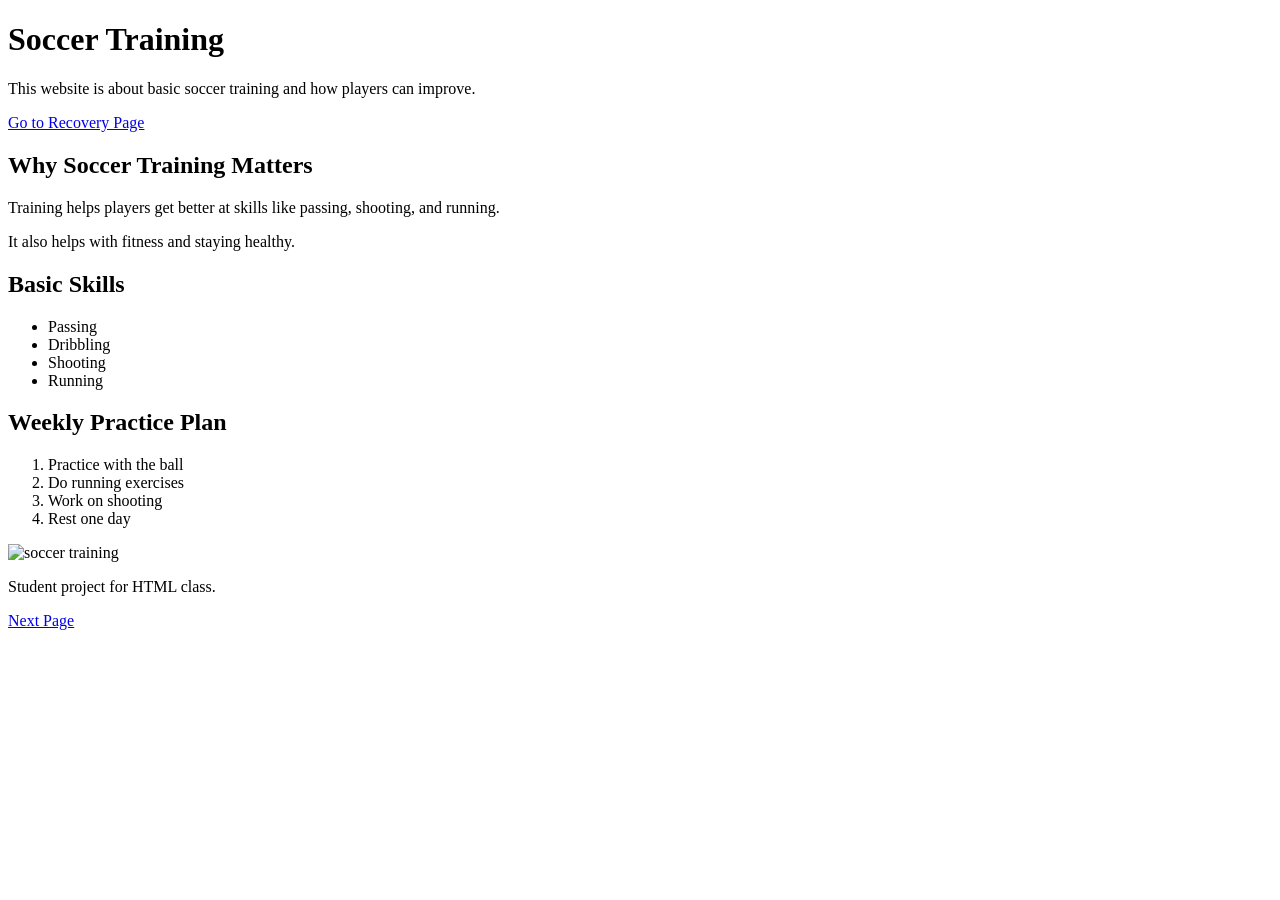
==== index.html @ 161c6fff "added html files" ====
<!DOCTYPE html>
<html lang="en">
<head>
  <meta charset="UTF-8">
  <title>Soccer Training</title>
</head>

<body>
  <header>
    <h1>Soccer Training</h1>
    <p>This website is about basic soccer training and how players can improve.</p>
    <a href="page2.html">Go to Recovery Page</a>
  </header>

  <main>
    <section>
      <h2>Why Soccer Training Matters</h2>
      <p>Training helps players get better at skills like passing, shooting, and running.</p>
      <p>It also helps with fitness and staying healthy.</p>
    </section>

    <section>
      <h2>Basic Skills</h2>
      <ul>
        <li>Passing</li>
        <li>Dribbling</li>
        <li>Shooting</li>
        <li>Running</li>
      </ul>
    </section>

    <section>
      <h2>Weekly Practice Plan</h2>
      <ol>
        <li>Practice with the ball</li>
        <li>Do running exercises</li>
        <li>Work on shooting</li>
        <li>Rest one day</li>
      </ol>

      <img src="images/soccer.png" alt="soccer training" width="300">
    </section>
  </main>

  <footer>
    <p>Student project for HTML class.</p>
    <a href="page2.html">Next Page</a>
  </footer>
</body>
</html>
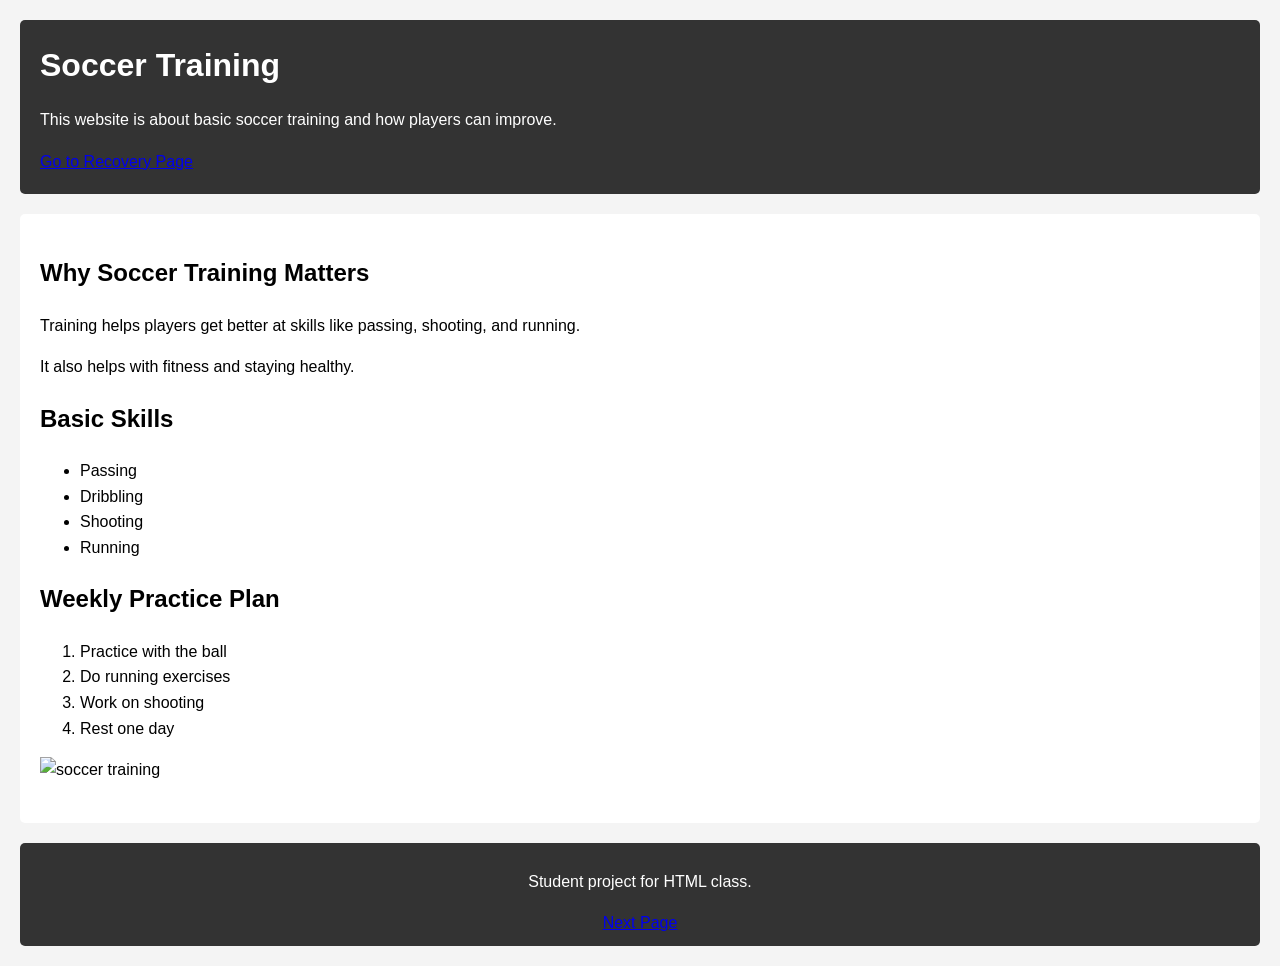
==== commit 20a8d402: "Improve index.html with CSS styling and responsive design" ====
--- a/index.html
+++ b/index.html
@@ -2,7 +2,43 @@
 <html lang="en">
 <head>
   <meta charset="UTF-8">
+  <meta name="viewport" content="width=device-width, initial-scale=1.0">
   <title>Soccer Training</title>
+  <style>
+    body {
+      font-family: Arial, sans-serif;
+      line-height: 1.6;
+      margin: 0;
+      padding: 20px;
+      background-color: #f4f4f4;
+    }
+    header {
+      background-color: #333;
+      color: #fff;
+      padding: 20px;
+      border-radius: 5px;
+      margin-bottom: 20px;
+    }
+    h1 {
+      margin: 0 0 10px 0;
+    }
+    main {
+      background-color: white;
+      padding: 20px;
+      border-radius: 5px;
+    }
+    section {
+      margin-bottom: 20px;
+    }
+    footer {
+      background-color: #333;
+      color: #fff;
+      padding: 10px;
+      text-align: center;
+      margin-top: 20px;
+      border-radius: 5px;
+    }
+  </style>
 </head>
 
 <body>
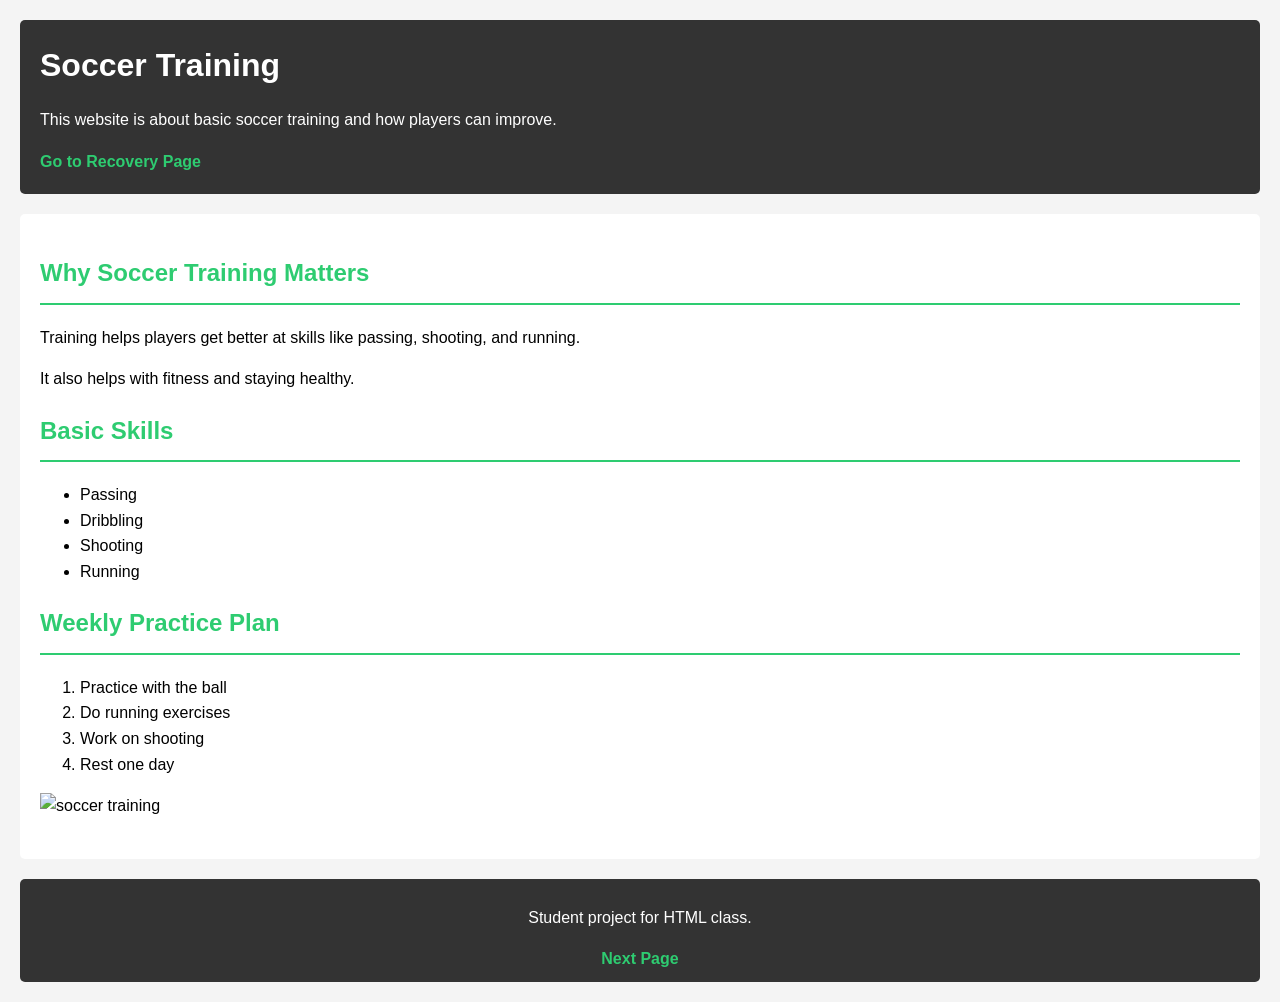
==== commit 7c23a414: "Move CSS to external stylesheet and link in both HTML files" ====
--- a/index.html
+++ b/index.html
@@ -4,41 +4,7 @@
   <meta charset="UTF-8">
   <meta name="viewport" content="width=device-width, initial-scale=1.0">
   <title>Soccer Training</title>
-  <style>
-    body {
-      font-family: Arial, sans-serif;
-      line-height: 1.6;
-      margin: 0;
-      padding: 20px;
-      background-color: #f4f4f4;
-    }
-    header {
-      background-color: #333;
-      color: #fff;
-      padding: 20px;
-      border-radius: 5px;
-      margin-bottom: 20px;
-    }
-    h1 {
-      margin: 0 0 10px 0;
-    }
-    main {
-      background-color: white;
-      padding: 20px;
-      border-radius: 5px;
-    }
-    section {
-      margin-bottom: 20px;
-    }
-    footer {
-      background-color: #333;
-      color: #fff;
-      padding: 10px;
-      text-align: center;
-      margin-top: 20px;
-      border-radius: 5px;
-    }
-  </style>
+  <link rel="stylesheet" href="css/style.css">
 </head>
 
 <body>
--- a/css/style.css
+++ b/css/style.css
@@ -0,0 +1,54 @@
+body {
+  font-family: Arial, sans-serif;
+  line-height: 1.6;
+  margin: 0;
+  padding: 20px;
+  background-color: #f4f4f4;
+}
+
+header {
+  background-color: #333;
+  color: #fff;
+  padding: 20px;
+  border-radius: 5px;
+  margin-bottom: 20px;
+}
+
+h1 {
+  margin: 0 0 10px 0;
+}
+
+main {
+  background-color: white;
+  padding: 20px;
+  border-radius: 5px;
+}
+
+section {
+  margin-bottom: 20px;
+}
+
+h2 {
+  color: #2ecc71;
+  border-bottom: 2px solid #2ecc71;
+  padding-bottom: 10px;
+}
+
+footer {
+  background-color: #333;
+  color: #fff;
+  padding: 10px;
+  text-align: center;
+  margin-top: 20px;
+  border-radius: 5px;
+}
+
+a {
+  color: #2ecc71;
+  text-decoration: none;
+  font-weight: bold;
+}
+
+a:hover {
+  text-decoration: underline;
+}
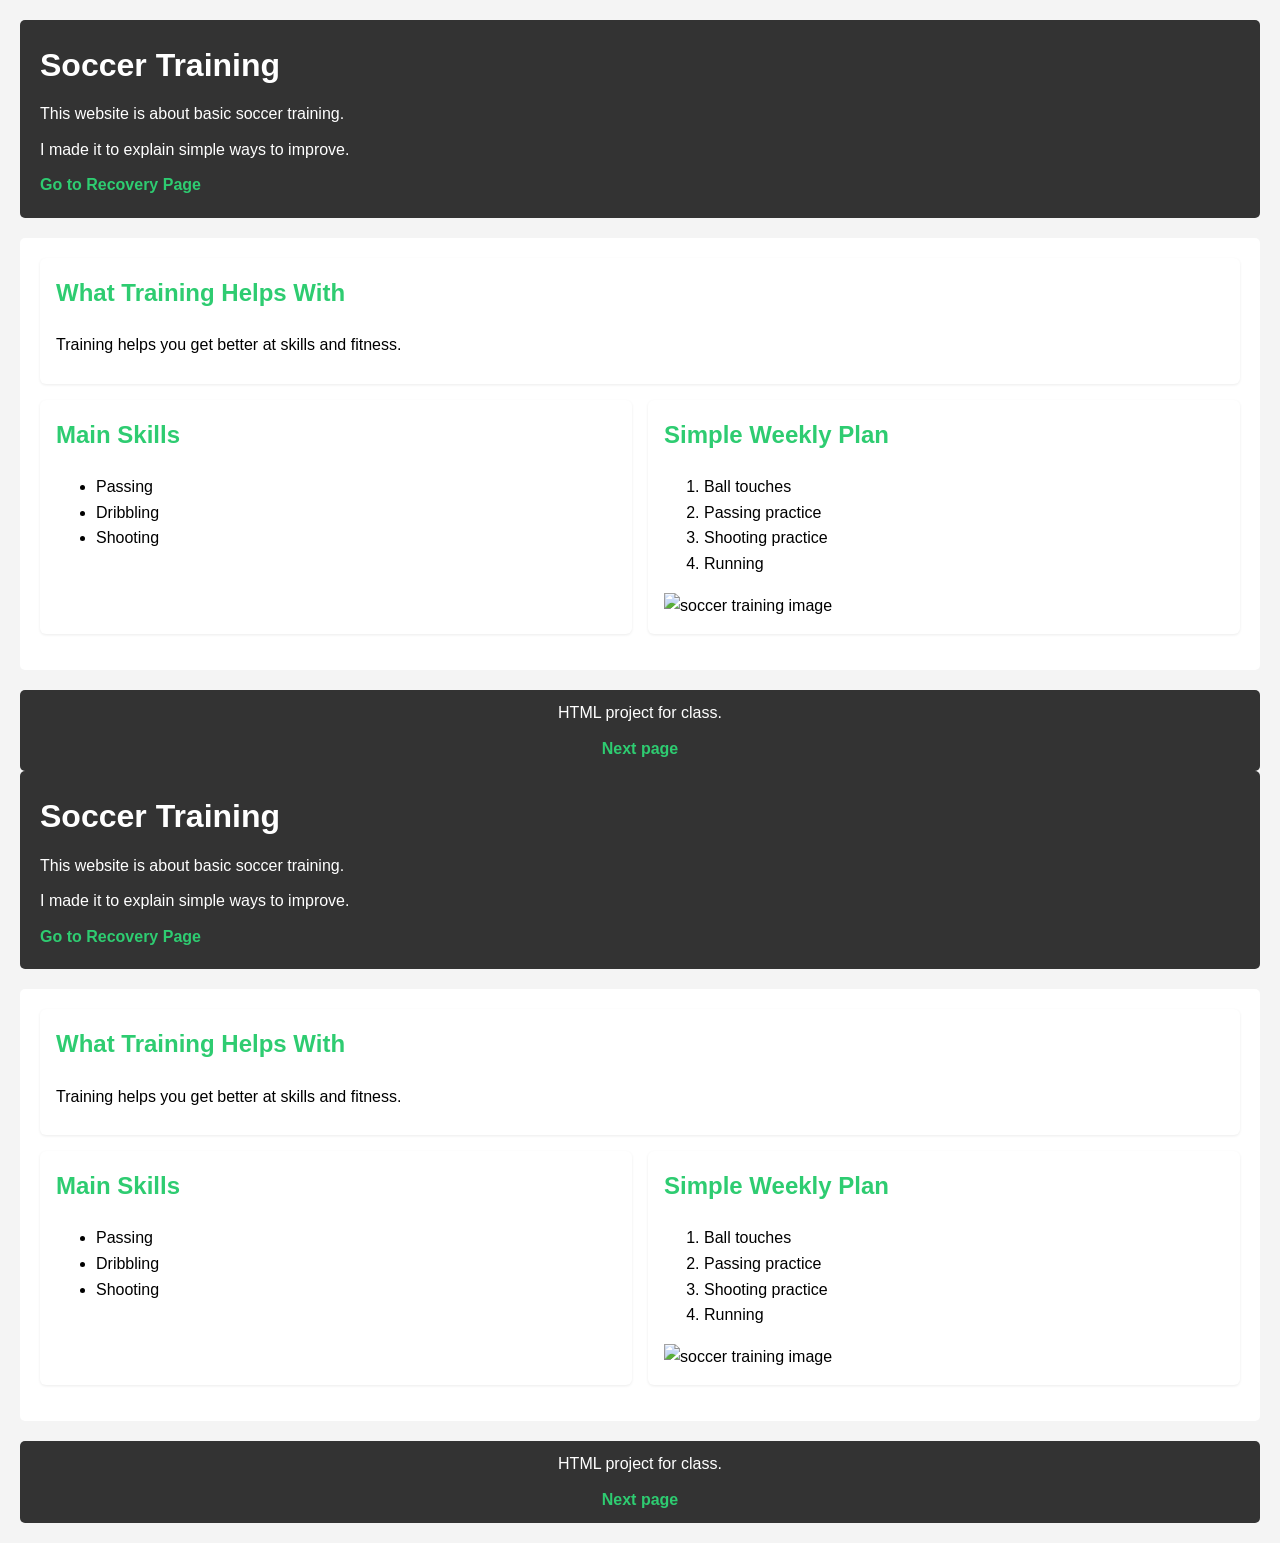
==== commit 95423ec7: "Insert semantic HTML snippet into index.html and add matching CSS rules" ====
--- a/index.html
+++ b/index.html
@@ -8,46 +8,91 @@
 </head>
 
 <body>
-  <header>
+  <header class="site-header">
     <h1>Soccer Training</h1>
-    <p>This website is about basic soccer training and how players can improve.</p>
-    <a href="page2.html">Go to Recovery Page</a>
+    <p class="text">This website is about basic soccer training.</p>
+    <p class="text">I made it to explain simple ways to improve.</p>
+    <a class="nav-link" href="page2.html">Go to Recovery Page</a>
   </header>
 
   <main>
-    <section>
-      <h2>Why Soccer Training Matters</h2>
-      <p>Training helps players get better at skills like passing, shooting, and running.</p>
-      <p>It also helps with fitness and staying healthy.</p>
+    <section id="skills" class="card">
+      <h2>What Training Helps With</h2>
+      <p class="text">Training helps you get better at skills and fitness.</p>
     </section>
 
-    <section>
-      <h2>Basic Skills</h2>
+    <!-- FLEXBOX AREA -->
+    <section id="weekly-plan" class="flex-row">
+      <div class="card">
+        <h2>Main Skills</h2>
+        <ul>
+          <li>Passing</li>
+          <li>Dribbling</li>
+          <li>Shooting</li>
+        </ul>
+      </div>
+
+      <div class="card">
+        <h2>Simple Weekly Plan</h2>
+        <ol>
+          <li>Ball touches</li>
+          <li>Passing practice</li>
+          <li>Shooting practice</li>
+          <li>Running</li>
+        </ol>
+
+        <img src="images/soccer.png" alt="soccer training image" width="300">
+      </div>
+    </section>
+  </main>
+
+  <footer class="site-footer">
+    <p class="text">HTML project for class.</p>
+    <a class="nav-link" href="page2.html">Next page</a>
+  </footer>
+</body>
+</html>
+
+
+<header class="site-header">
+  <h1>Soccer Training</h1>
+  <p class="text">This website is about basic soccer training.</p>
+  <p class="text">I made it to explain simple ways to improve.</p>
+  <a class="nav-link" href="page2.html">Go to Recovery Page</a>
+</header>
+
+<main>
+  <section id="skills" class="card">
+    <h2>What Training Helps With</h2>
+    <p class="text">Training helps you get better at skills and fitness.</p>
+  </section>
+
+  <!-- FLEXBOX AREA -->
+  <section id="weekly-plan" class="flex-row">
+    <div class="card">
+      <h2>Main Skills</h2>
       <ul>
         <li>Passing</li>
         <li>Dribbling</li>
         <li>Shooting</li>
+      </ul>
+    </div>
+
+    <div class="card">
+      <h2>Simple Weekly Plan</h2>
+      <ol>
+        <li>Ball touches</li>
+        <li>Passing practice</li>
+        <li>Shooting practice</li>
         <li>Running</li>
-      </ul>
-    </section>
-
-    <section>
-      <h2>Weekly Practice Plan</h2>
-      <ol>
-        <li>Practice with the ball</li>
-        <li>Do running exercises</li>
-        <li>Work on shooting</li>
-        <li>Rest one day</li>
       </ol>
 
-      <img src="images/soccer.png" alt="soccer training" width="300">
-    </section>
-  </main>
+      <img src="images/soccer.png" alt="soccer training image" width="300">
+    </div>
+  </section>
+</main>
 
-  <footer>
-    <p>Student project for HTML class.</p>
-    <a href="page2.html">Next Page</a>
-  </footer>
-</body>
-</html>
-
+<footer class="site-footer">
+  <p class="text">HTML project for class.</p>
+  <a class="nav-link" href="page2.html">Next page</a>
+</footer>
--- a/css/style.css
+++ b/css/style.css
@@ -1,3 +1,4 @@
+/* Global layout */
 body {
   font-family: Arial, sans-serif;
   line-height: 1.6;
@@ -6,7 +7,8 @@
   background-color: #f4f4f4;
 }
 
-header {
+/* Header */
+.site-header {
   background-color: #333;
   color: #fff;
   padding: 20px;
@@ -14,27 +16,54 @@
   margin-bottom: 20px;
 }
 
-h1 {
+.site-header h1 {
   margin: 0 0 10px 0;
 }
 
+.text {
+  margin: 0 0 10px 0;
+}
+
+/* Cards and main area */
 main {
   background-color: white;
   padding: 20px;
   border-radius: 5px;
 }
 
-section {
-  margin-bottom: 20px;
+.card {
+  background: #fff;
+  border-radius: 6px;
+  padding: 16px;
+  box-shadow: 0 1px 3px rgba(0,0,0,0.08);
+  margin-bottom: 16px;
 }
 
 h2 {
   color: #2ecc71;
-  border-bottom: 2px solid #2ecc71;
-  padding-bottom: 10px;
+  margin-top: 0;
 }
 
-footer {
+/* Flex row for weekly plan */
+.flex-row {
+  display: flex;
+  gap: 16px;
+  flex-wrap: wrap;
+}
+
+.flex-row .card {
+  flex: 1 1 280px;
+}
+
+.card img {
+  max-width: 100%;
+  height: auto;
+  display: block;
+  margin-top: 10px;
+}
+
+/* Footer */
+.site-footer {
   background-color: #333;
   color: #fff;
   padding: 10px;
@@ -43,12 +72,12 @@
   border-radius: 5px;
 }
 
-a {
+.nav-link {
   color: #2ecc71;
   text-decoration: none;
   font-weight: bold;
 }
 
-a:hover {
+.nav-link:hover {
   text-decoration: underline;
 }
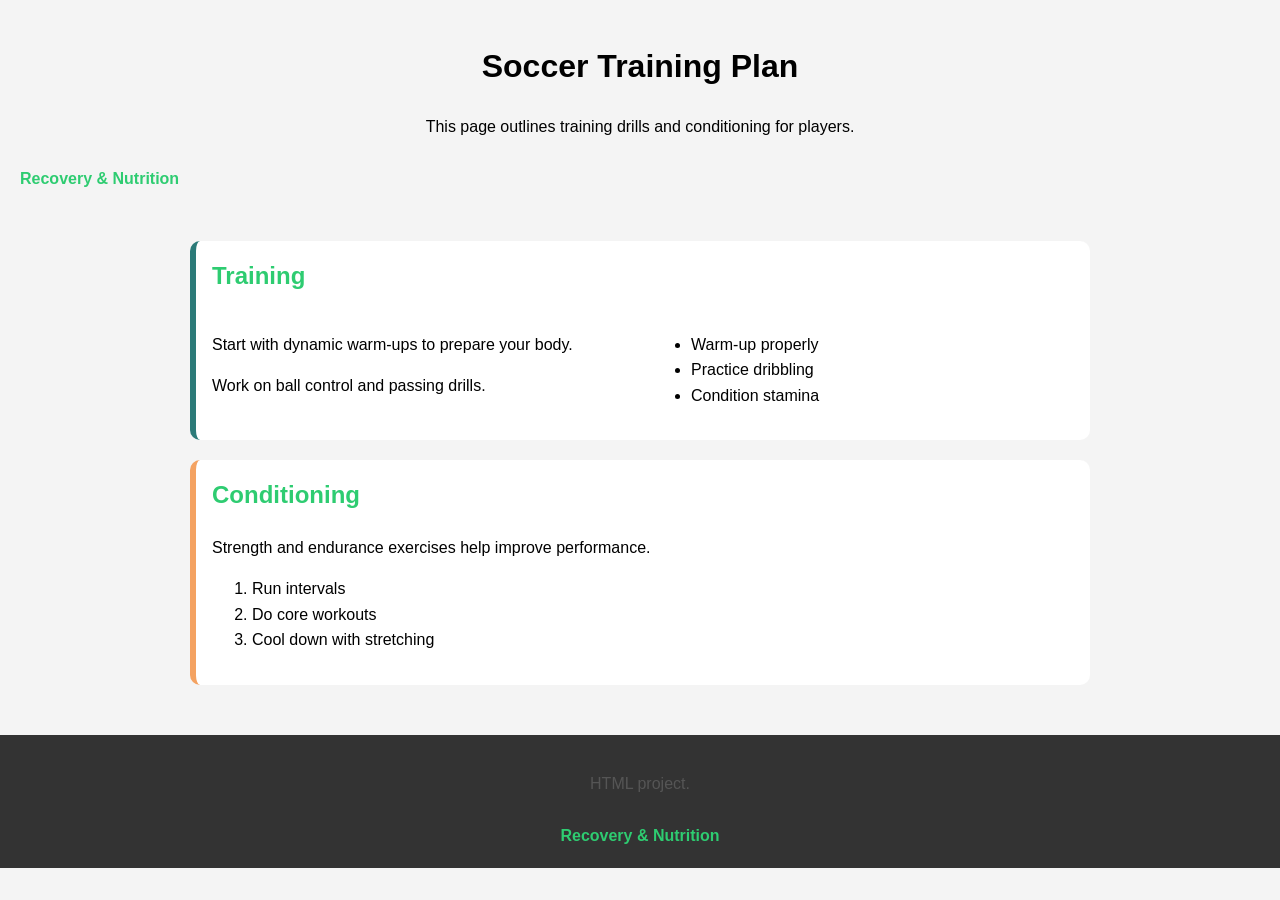
==== commit 2a763ed1: "Clean up CSS and match footer ID" ====
--- a/index.html
+++ b/index.html
@@ -8,91 +8,53 @@
 </head>
 
 <body>
-  <header class="site-header">
-    <h1>Soccer Training</h1>
-    <p class="text">This website is about basic soccer training.</p>
-    <p class="text">I made it to explain simple ways to improve.</p>
-    <a class="nav-link" href="page2.html">Go to Recovery Page</a>
+  <header id="page-header">
+    <h1 class="center-text">Soccer Training Plan</h1>
+    <p class="center-text">This page outlines training drills and conditioning for players.</p>
+    <a href="page2.html" class="nav-link">Recovery &amp; Nutrition</a>
   </header>
 
-  <main>
-    <section id="skills" class="card">
-      <h2>What Training Helps With</h2>
-      <p class="text">Training helps you get better at skills and fitness.</p>
+  <main class="main-content">
+
+    <!-- training content -->
+    <section id="training-section" class="content-card">
+      <h2>Training</h2>
+
+      <div class="flex-container">
+        <div class="flex-box">
+          <p>Start with dynamic warm-ups to prepare your body.</p>
+          <p>Work on ball control and passing drills.</p>
+        </div>
+
+        <div class="flex-box">
+          <ul>
+            <li>Warm-up properly</li>
+            <li>Practice dribbling</li>
+            <li>Condition stamina</li>
+          </ul>
+        </div>
+      </div>
     </section>
 
-    <!-- FLEXBOX AREA -->
-    <section id="weekly-plan" class="flex-row">
-      <div class="card">
-        <h2>Main Skills</h2>
-        <ul>
-          <li>Passing</li>
-          <li>Dribbling</li>
-          <li>Shooting</li>
-        </ul>
-      </div>
+    <section id="conditioning-section" class="content-card">
+      <h2>Conditioning</h2>
+      <p>Strength and endurance exercises help improve performance.</p>
 
-      <div class="card">
-        <h2>Simple Weekly Plan</h2>
-        <ol>
-          <li>Ball touches</li>
-          <li>Passing practice</li>
-          <li>Shooting practice</li>
-          <li>Running</li>
-        </ol>
+      <ol>
+        <li>Run intervals</li>
+        <li>Do core workouts</li>
+        <li>Cool down with stretching</li>
+      </ol>
+    </section>
 
-        <img src="images/soccer.png" alt="soccer training image" width="300">
-      </div>
-    </section>
   </main>
 
-  <footer class="site-footer">
-    <p class="text">HTML project for class.</p>
-    <a class="nav-link" href="page2.html">Next page</a>
+  <footer id="page-footer">
+    <p class="muted-text">HTML project.</p>
+    <a href="page2.html" class="nav-link">Recovery &amp; Nutrition</a>
   </footer>
+
 </body>
 </html>
 
 
-<header class="site-header">
-  <h1>Soccer Training</h1>
-  <p class="text">This website is about basic soccer training.</p>
-  <p class="text">I made it to explain simple ways to improve.</p>
-  <a class="nav-link" href="page2.html">Go to Recovery Page</a>
-</header>
-
-<main>
-  <section id="skills" class="card">
-    <h2>What Training Helps With</h2>
-    <p class="text">Training helps you get better at skills and fitness.</p>
-  </section>
-
-  <!-- FLEXBOX AREA -->
-  <section id="weekly-plan" class="flex-row">
-    <div class="card">
-      <h2>Main Skills</h2>
-      <ul>
-        <li>Passing</li>
-        <li>Dribbling</li>
-        <li>Shooting</li>
-      </ul>
-    </div>
-
-    <div class="card">
-      <h2>Simple Weekly Plan</h2>
-      <ol>
-        <li>Ball touches</li>
-        <li>Passing practice</li>
-        <li>Shooting practice</li>
-        <li>Running</li>
-      </ol>
-
-      <img src="images/soccer.png" alt="soccer training image" width="300">
-    </div>
-  </section>
-</main>
-
-<footer class="site-footer">
-  <p class="text">HTML project for class.</p>
-  <a class="nav-link" href="page2.html">Next page</a>
-</footer>
--- a/css/style.css
+++ b/css/style.css
@@ -1,42 +1,16 @@
-/* Global layout */
+/* =========================
+   TAG SELECTORS
+   ========================= */
+
 body {
   font-family: Arial, sans-serif;
   line-height: 1.6;
   margin: 0;
-  padding: 20px;
   background-color: #f4f4f4;
 }
 
-/* Header */
-.site-header {
-  background-color: #333;
-  color: #fff;
+header, footer {
   padding: 20px;
-  border-radius: 5px;
-  margin-bottom: 20px;
-}
-
-.site-header h1 {
-  margin: 0 0 10px 0;
-}
-
-.text {
-  margin: 0 0 10px 0;
-}
-
-/* Cards and main area */
-main {
-  background-color: white;
-  padding: 20px;
-  border-radius: 5px;
-}
-
-.card {
-  background: #fff;
-  border-radius: 6px;
-  padding: 16px;
-  box-shadow: 0 1px 3px rgba(0,0,0,0.08);
-  margin-bottom: 16px;
 }
 
 h2 {
@@ -44,40 +18,72 @@
   margin-top: 0;
 }
 
-/* Flex row for weekly plan */
-.flex-row {
-  display: flex;
-  gap: 16px;
-  flex-wrap: wrap;
+/* =========================
+   CLASSES
+   ========================= */
+
+.center-text {
+  text-align: center;
 }
 
-.flex-row .card {
-  flex: 1 1 280px;
+.muted-text {
+  color: #555;
 }
 
-.card img {
-  max-width: 100%;
-  height: auto;
-  display: block;
-  margin-top: 10px;
+.main-content {
+  max-width: 900px;
+  margin: 0 auto;
+  padding: 10px 16px;
 }
 
-/* Footer */
-.site-footer {
-  background-color: #333;
-  color: #fff;
-  padding: 10px;
-  text-align: center;
-  margin-top: 20px;
-  border-radius: 5px;
+.content-card {
+  background: white;
+  margin: 20px auto;
+  padding: 16px;
+  border-radius: 10px;
 }
 
+/* Navigation link style */
 .nav-link {
+  display: inline-block;
+  margin-top: 10px;
+  text-decoration: none;
   color: #2ecc71;
-  text-decoration: none;
   font-weight: bold;
 }
 
 .nav-link:hover {
   text-decoration: underline;
 }
+
+/* =========================
+   IDS (unique sections)
+   ========================= */
+
+#recovery-section { border-left: 6px solid #2b7a78; }
+#nutrition-section { border-left: 6px solid #f4a261; }
+#training-section { border-left: 6px solid #2b7a78; }
+#conditioning-section { border-left: 6px solid #f4a261; }
+
+/* Footer ID matches your HTML */
+#page-footer {
+  background-color: #333;
+  color: #fff;
+  text-align: center;
+  margin-top: 20px;
+}
+
+/* =========================
+   FLEXBOX
+   ========================= */
+
+.flex-container {
+  display: flex;
+  gap: 16px;
+  flex-wrap: wrap;
+}
+
+.flex-box {
+  flex: 1;
+  min-width: 250px;
+}
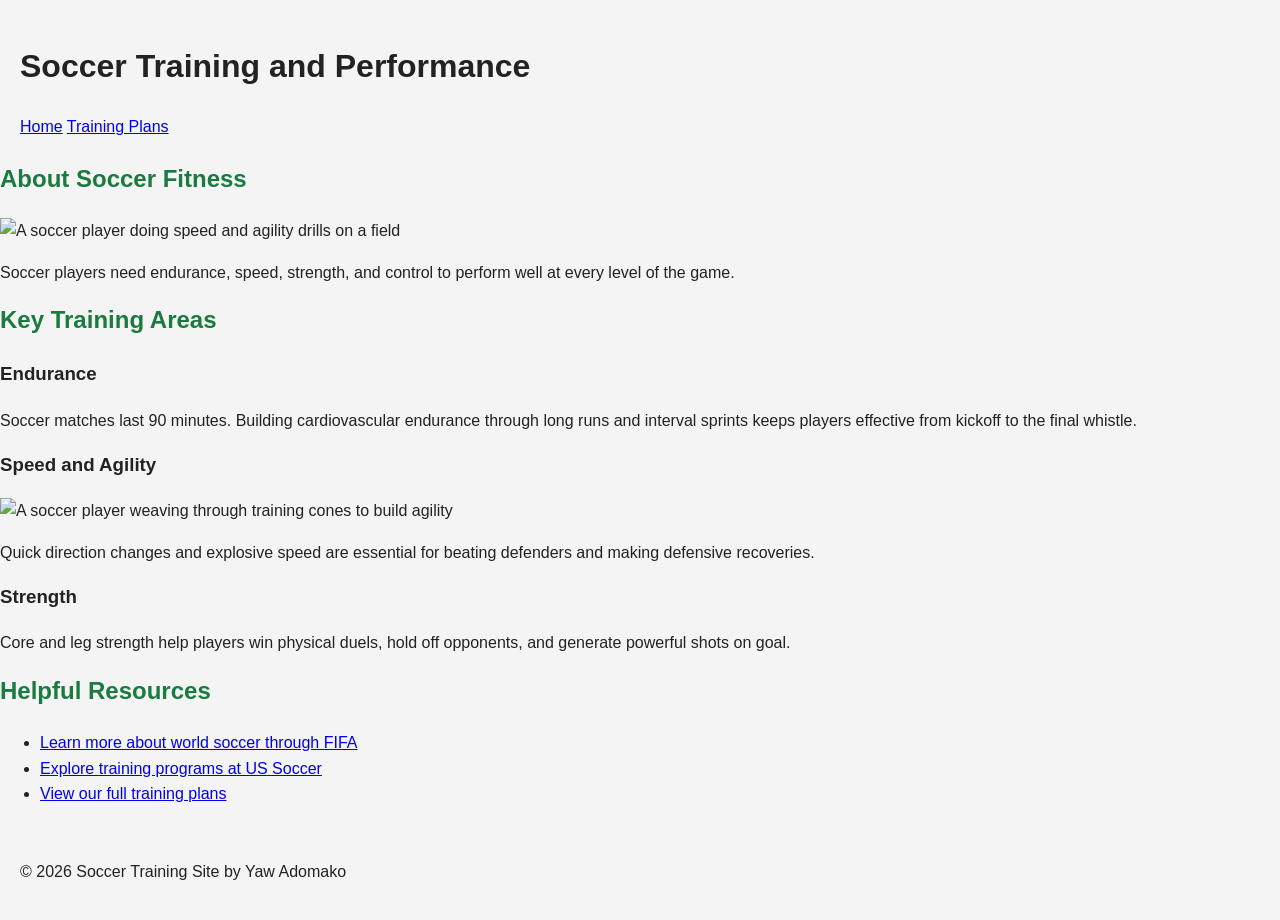
==== commit 68a4f4ba: "Fixed <iframe> accessibility issues" ====
--- a/index.html
+++ b/index.html
@@ -3,58 +3,62 @@
 <head>
   <meta charset="UTF-8">
   <meta name="viewport" content="width=device-width, initial-scale=1.0">
-  <title>Soccer Training</title>
-  <link rel="stylesheet" href="css/style.css">
+  <meta name="description" content="Soccer Training and Performance — tips, drills, and resources to improve your game.">
+  <title>Soccer Training and Performance</title>
+  <link rel="stylesheet" href="style.css">
 </head>
+<body>
 
-<body>
-  <header id="page-header">
-    <h1 class="center-text">Soccer Training Plan</h1>
-    <p class="center-text">This page outlines training drills and conditioning for players.</p>
-    <a href="page2.html" class="nav-link">Recovery &amp; Nutrition</a>
+  <!-- Skip navigation link for keyboard and screen reader users -->
+  <a class="skip-link" href="#main-content">Skip to main content</a>
+
+  <header>
+    <h1>Soccer Training and Performance</h1>
+    <nav aria-label="Main navigation">
+      <a href="index.html">Home</a>
+      <a href="page2.html">Training Plans</a>
+    </nav>
   </header>
 
-  <main class="main-content">
+  <main id="main-content">
 
-    <!-- training content -->
-    <section id="training-section" class="content-card">
-      <h2>Training</h2>
-
-      <div class="flex-container">
-        <div class="flex-box">
-          <p>Start with dynamic warm-ups to prepare your body.</p>
-          <p>Work on ball control and passing drills.</p>
-        </div>
-
-        <div class="flex-box">
-          <ul>
-            <li>Warm-up properly</li>
-            <li>Practice dribbling</li>
-            <li>Condition stamina</li>
-          </ul>
-        </div>
-      </div>
+    <!-- Section 1: About Soccer Fitness -->
+    <section>
+      <h2>About Soccer Fitness</h2>
+      <img src="images/training.jpg" alt="A soccer player doing speed and agility drills on a field">
+      <p>Soccer players need endurance, speed, strength, and control to perform well at every level of the game.</p>
     </section>
 
-    <section id="conditioning-section" class="content-card">
-      <h2>Conditioning</h2>
-      <p>Strength and endurance exercises help improve performance.</p>
+    <!-- Section 2: Key Training Areas -->
+    <section>
+      <h2>Key Training Areas</h2>
 
-      <ol>
-        <li>Run intervals</li>
-        <li>Do core workouts</li>
-        <li>Cool down with stretching</li>
-      </ol>
+      <h3>Endurance</h3>
+      <p>Soccer matches last 90 minutes. Building cardiovascular endurance through long runs and interval sprints keeps players effective from kickoff to the final whistle.</p>
+
+      <h3>Speed and Agility</h3>
+      <img src="images/agility.jpg" alt="A soccer player weaving through training cones to build agility">
+      <p>Quick direction changes and explosive speed are essential for beating defenders and making defensive recoveries.</p>
+
+      <h3>Strength</h3>
+      <p>Core and leg strength help players win physical duels, hold off opponents, and generate powerful shots on goal.</p>
+    </section>
+
+    <!-- Section 3: Helpful Resources -->
+    <section>
+      <h2>Helpful Resources</h2>
+      <ul>
+        <li><a href="https://www.fifa.com">Learn more about world soccer through FIFA</a></li>
+        <li><a href="https://www.ussoccer.com">Explore training programs at US Soccer</a></li>
+        <li><a href="page2.html">View our full training plans</a></li>
+      </ul>
     </section>
 
   </main>
 
-  <footer id="page-footer">
-    <p class="muted-text">HTML project.</p>
-    <a href="page2.html" class="nav-link">Recovery &amp; Nutrition</a>
+  <footer aria-label="Site footer">
+    <p>&copy; 2026 Soccer Training Site by Yaw Adomako</p>
   </footer>
 
 </body>
-</html>
-
-
+</html>
--- a/style.css
+++ b/style.css
@@ -0,0 +1,169 @@
+/* =========================
+   SKIP LINK
+   ========================= */
+
+/* Hides skip link visually but keeps it accessible to screen readers */
+.skip-link {
+  position: absolute;
+  top: -40px;
+  left: 0;
+  background: #003366;
+  color: #ffffff;
+  padding: 8px 16px;
+  text-decoration: none;
+  font-size: 14px;
+  z-index: 100;
+}
+
+/* Shows skip link when focused by keyboard */
+.skip-link:focus {
+  top: 0;
+}
+
+/* =========================
+   TAG SELECTORS
+   ========================= */
+
+body {
+  font-family: Arial, sans-serif;
+  line-height: 1.6;
+  margin: 0;
+  background-color: #f4f4f4;
+  color: #222222;
+}
+
+header, footer {
+  padding: 20px;
+}
+
+/* Fixed: #2ecc71 bright green failed contrast — changed to dark green */
+h2 {
+  color: #1a7a3f;
+  margin-top: 0;
+}
+
+h3 {
+  color: #222222;
+  margin-top: 16px;
+}
+
+/* =========================
+   CLASSES
+   ========================= */
+
+.center-text {
+  text-align: center;
+}
+
+.muted-text {
+  color: #cccccc;
+}
+
+.main-content {
+  max-width: 900px;
+  margin: 0 auto;
+  padding: 10px 16px;
+}
+
+.content-card {
+  background: white;
+  margin: 20px auto;
+  padding: 16px;
+  border-radius: 10px;
+}
+
+/* Fixed: #2ecc71 failed contrast — changed to dark green */
+.nav-link {
+  display: inline-block;
+  margin-top: 10px;
+  text-decoration: none;
+  color: #003366;
+  font-weight: bold;
+}
+
+.nav-link:hover {
+  text-decoration: underline;
+}
+
+/* =========================
+   IDS (unique sections)
+   ========================= */
+
+#recovery-section   { border-left: 6px solid #2b7a78; }
+#nutrition-section  { border-left: 6px solid #f4a261; }
+#training-section   { border-left: 6px solid #2b7a78; }
+#conditioning-section { border-left: 6px solid #f4a261; }
+
+#page-footer {
+  background-color: #333333;
+  color: #ffffff;
+  text-align: center;
+  margin-top: 20px;
+}
+
+/* Nav links inside dark footer need white color */
+#page-footer .nav-link {
+  color: #ffffff;
+}
+
+/* =========================
+   FLEXBOX
+   ========================= */
+
+.flex-container {
+  display: flex;
+  gap: 16px;
+  flex-wrap: wrap;
+}
+
+.flex-box {
+  flex: 1;
+  min-width: 250px;
+}
+
+/* =========================
+   MEDIA QUERY — smaller screens
+   ========================= */
+
+@media (max-width: 768px) {
+
+  body {
+    padding: 10px;
+    font-size: 16px;
+  }
+
+  nav {
+    display: flex;
+    flex-direction: column;
+    gap: 10px;
+  }
+
+  .flex-container {
+    flex-direction: column;
+  }
+
+  .flex-box {
+    min-width: 100%;
+  }
+
+  .content-card {
+    padding: 12px;
+  }
+
+  h1 {
+    font-size: 1.8rem;
+  }
+
+  h2 {
+    font-size: 1.4rem;
+  }
+
+  h3 {
+    font-size: 1.1rem;
+  }
+
+}
+```
+
+---
+
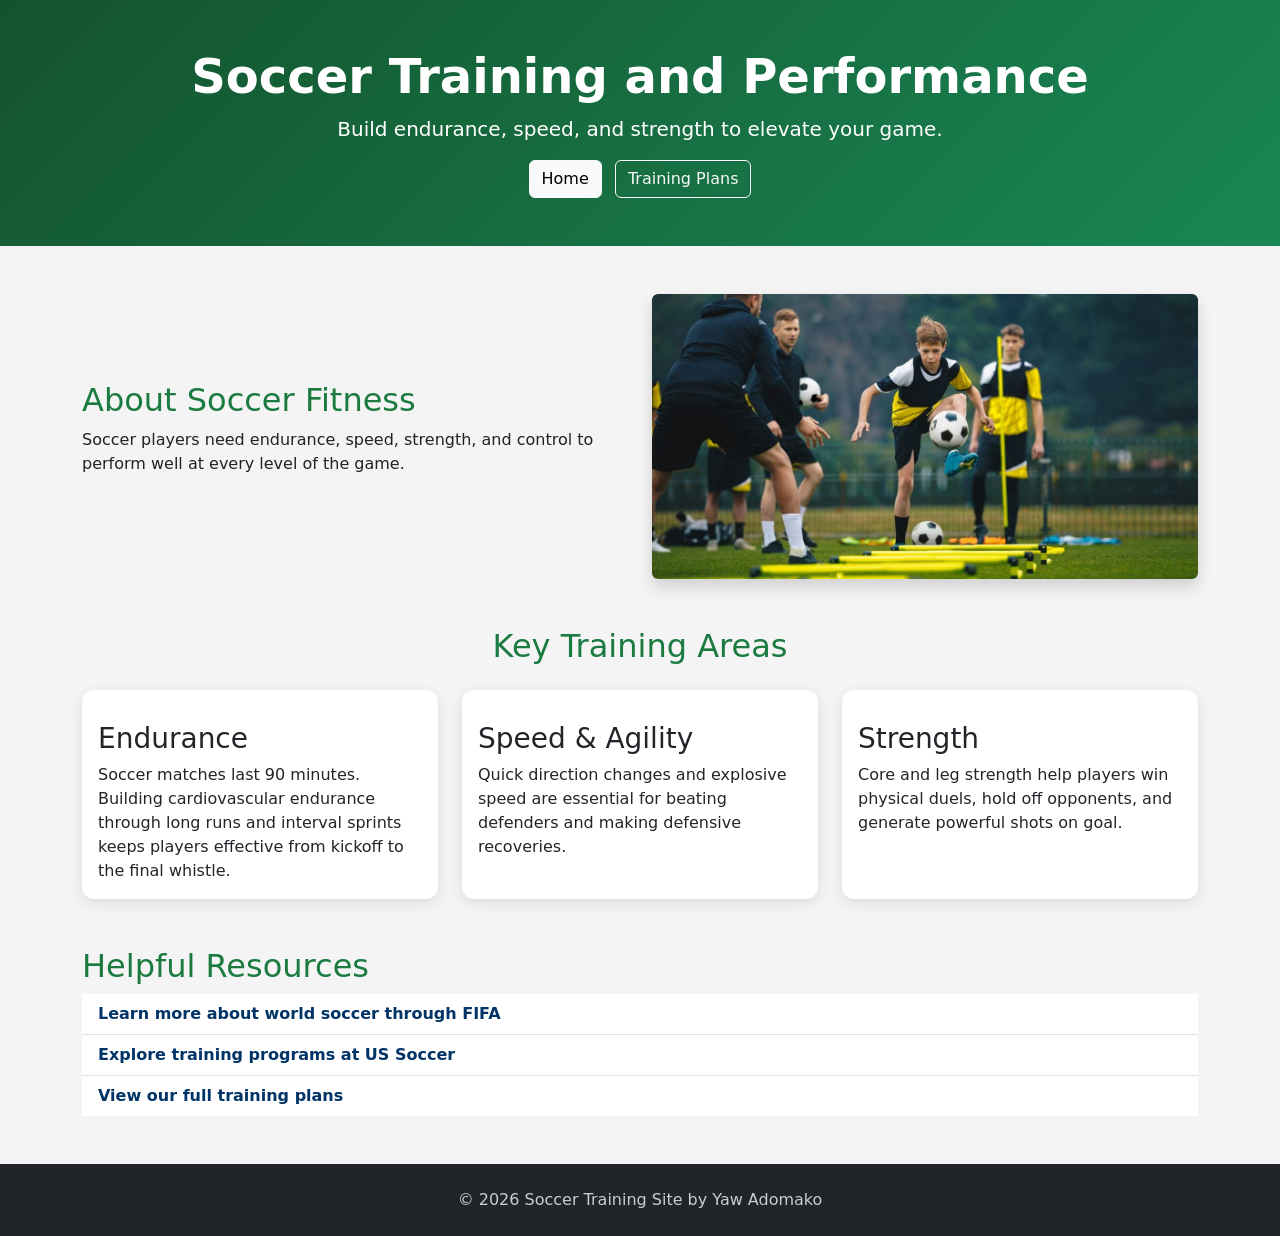
==== commit a03607a1: "Added training image" ====
--- a/index.html
+++ b/index.html
@@ -5,59 +5,90 @@
   <meta name="viewport" content="width=device-width, initial-scale=1.0">
   <meta name="description" content="Soccer Training and Performance — tips, drills, and resources to improve your game.">
   <title>Soccer Training and Performance</title>
+
+  <!-- Bootstrap CDN — linked ABOVE custom CSS -->
+  <link href="https://cdn.jsdelivr.net/npm/bootstrap@5.3.3/dist/css/bootstrap.min.css" rel="stylesheet">
   <link rel="stylesheet" href="style.css">
 </head>
 <body>
 
-  <!-- Skip navigation link for keyboard and screen reader users -->
   <a class="skip-link" href="#main-content">Skip to main content</a>
 
-  <header>
-    <h1>Soccer Training and Performance</h1>
-    <nav aria-label="Main navigation">
-      <a href="index.html">Home</a>
-      <a href="page2.html">Training Plans</a>
+  <header class="site-header text-center py-5">
+    <h1 class="display-5 fw-bold">Soccer Training and Performance</h1>
+    <p class="lead mt-2">Build endurance, speed, and strength to elevate your game.</p>
+    <nav class="mt-3" aria-label="Main navigation">
+      <a href="index.html" class="btn btn-light me-2">Home</a>
+      <a href="page2.html" class="btn btn-outline-light">Training Plans</a>
     </nav>
   </header>
 
-  <main id="main-content">
+  <main id="main-content" class="container my-5">
 
     <!-- Section 1: About Soccer Fitness -->
-    <section>
-      <h2>About Soccer Fitness</h2>
-      <img src="images/training.jpg" alt="A soccer player doing speed and agility drills on a field">
-      <p>Soccer players need endurance, speed, strength, and control to perform well at every level of the game.</p>
+    <section class="row align-items-center mb-5">
+      <div class="col-md-6 mb-4 mb-md-0">
+        <h2>About Soccer Fitness</h2>
+        <p>Soccer players need endurance, speed, strength, and control to perform well at every level of the game.</p>
+      </div>
+      <div class="col-md-6 text-center">
+        <img
+          src="images/training.jpg"
+          alt="Youth soccer players doing drills on a field"
+          class="img-fluid rounded shadow"
+        >
+      </div>
     </section>
 
     <!-- Section 2: Key Training Areas -->
-    <section>
-      <h2>Key Training Areas</h2>
+    <section class="mb-5">
+      <h2 class="text-center mb-4">Key Training Areas</h2>
+      <div class="row g-4">
 
-      <h3>Endurance</h3>
-      <p>Soccer matches last 90 minutes. Building cardiovascular endurance through long runs and interval sprints keeps players effective from kickoff to the final whistle.</p>
+        <div class="col-md-4">
+          <div class="card h-100 custom-card">
+            <div class="card-body">
+              <h3 class="card-title">Endurance</h3>
+              <p class="card-text">Soccer matches last 90 minutes. Building cardiovascular endurance through long runs and interval sprints keeps players effective from kickoff to the final whistle.</p>
+            </div>
+          </div>
+        </div>
 
-      <h3>Speed and Agility</h3>
-      <img src="images/agility.jpg" alt="A soccer player weaving through training cones to build agility">
-      <p>Quick direction changes and explosive speed are essential for beating defenders and making defensive recoveries.</p>
+        <div class="col-md-4">
+          <div class="card h-100 custom-card">
+            <div class="card-body">
+              <h3 class="card-title">Speed &amp; Agility</h3>
+              <p class="card-text">Quick direction changes and explosive speed are essential for beating defenders and making defensive recoveries.</p>
+            </div>
+          </div>
+        </div>
 
-      <h3>Strength</h3>
-      <p>Core and leg strength help players win physical duels, hold off opponents, and generate powerful shots on goal.</p>
+        <div class="col-md-4">
+          <div class="card h-100 custom-card">
+            <div class="card-body">
+              <h3 class="card-title">Strength</h3>
+              <p class="card-text">Core and leg strength help players win physical duels, hold off opponents, and generate powerful shots on goal.</p>
+            </div>
+          </div>
+        </div>
+
+      </div>
     </section>
 
     <!-- Section 3: Helpful Resources -->
-    <section>
+    <section class="mb-5">
       <h2>Helpful Resources</h2>
-      <ul>
-        <li><a href="https://www.fifa.com">Learn more about world soccer through FIFA</a></li>
-        <li><a href="https://www.ussoccer.com">Explore training programs at US Soccer</a></li>
-        <li><a href="page2.html">View our full training plans</a></li>
+      <ul class="list-group list-group-flush">
+        <li class="list-group-item"><a href="https://www.fifa.com" class="resource-link">Learn more about world soccer through FIFA</a></li>
+        <li class="list-group-item"><a href="https://www.ussoccer.com" class="resource-link">Explore training programs at US Soccer</a></li>
+        <li class="list-group-item"><a href="page2.html" class="resource-link">View our full training plans</a></li>
       </ul>
     </section>
 
   </main>
 
-  <footer aria-label="Site footer">
-    <p>&copy; 2026 Soccer Training Site by Yaw Adomako</p>
+  <footer class="site-footer text-center py-4" aria-label="Site footer">
+    <p class="mb-0">&copy; 2026 Soccer Training Site by Yaw Adomako</p>
   </footer>
 
 </body>
--- a/style.css
+++ b/style.css
@@ -2,7 +2,6 @@
    SKIP LINK
    ========================= */
 
-/* Hides skip link visually but keeps it accessible to screen readers */
 .skip-link {
   position: absolute;
   top: -40px;
@@ -15,28 +14,59 @@
   z-index: 100;
 }
 
-/* Shows skip link when focused by keyboard */
 .skip-link:focus {
   top: 0;
 }
 
 /* =========================
-   TAG SELECTORS
+   BODY / BASE
    ========================= */
 
 body {
-  font-family: Arial, sans-serif;
-  line-height: 1.6;
-  margin: 0;
   background-color: #f4f4f4;
   color: #222222;
+  /* line-height and font-family handled by Bootstrap's base styles */
 }
 
-header, footer {
-  padding: 20px;
+/* =========================
+   HEADER — custom gradient Bootstrap doesn't provide
+   ========================= */
+
+.site-header {
+  background: linear-gradient(135deg, #14532d, #198754);
+  color: white;
 }
 
-/* Fixed: #2ecc71 bright green failed contrast — changed to dark green */
+.site-header h1,
+.site-header p {
+  color: white;
+}
+
+/* =========================
+   FOOTER — custom dark background Bootstrap doesn't provide
+   ========================= */
+
+.site-footer {
+  background-color: #212529;
+  color: #cccccc;
+  margin-top: 40px;
+}
+
+.footer-link {
+  color: #ffffff;
+  font-weight: bold;
+  text-decoration: none;
+}
+
+.footer-link:hover {
+  text-decoration: underline;
+  color: #aee6c3;
+}
+
+/* =========================
+   HEADINGS — custom brand colors
+   ========================= */
+
 h2 {
   color: #1a7a3f;
   margin-top: 0;
@@ -48,122 +78,79 @@
 }
 
 /* =========================
-   CLASSES
+   CARDS — custom shadow/radius on top of Bootstrap .card
    ========================= */
 
-.center-text {
-  text-align: center;
+.custom-card {
+  border: none;
+  border-radius: 12px;
+  box-shadow: 0 4px 14px rgba(0, 0, 0, 0.1);
+  transition: transform 0.2s ease, box-shadow 0.2s ease;
 }
+
+.custom-card:hover {
+  transform: translateY(-4px);
+  box-shadow: 0 8px 20px rgba(0, 0, 0, 0.15);
+}
+
+/* =========================
+   CONTENT CARDS — section wrappers on page2
+   ========================= */
+
+.content-card {
+  background: white;
+  border-radius: 10px;
+  box-shadow: 0 2px 10px rgba(0, 0, 0, 0.08);
+}
+
+/* Colored left-border accents per section */
+#recovery-section  { border-left: 6px solid #2b7a78; }
+#nutrition-section { border-left: 6px solid #f4a261; }
+
+/* =========================
+   RESOURCE LINKS
+   ========================= */
+
+.resource-link {
+  color: #003366;
+  font-weight: bold;
+  text-decoration: none;
+}
+
+.resource-link:hover {
+  text-decoration: underline;
+  color: #1a7a3f;
+}
+
+/* =========================
+   UTILITY
+   ========================= */
 
 .muted-text {
   color: #cccccc;
 }
 
-.main-content {
-  max-width: 900px;
-  margin: 0 auto;
-  padding: 10px 16px;
-}
-
-.content-card {
-  background: white;
-  margin: 20px auto;
-  padding: 16px;
-  border-radius: 10px;
-}
-
-/* Fixed: #2ecc71 failed contrast — changed to dark green */
-.nav-link {
-  display: inline-block;
-  margin-top: 10px;
-  text-decoration: none;
-  color: #003366;
-  font-weight: bold;
-}
-
-.nav-link:hover {
-  text-decoration: underline;
-}
-
 /* =========================
-   IDS (unique sections)
+   REMOVED — replaced by Bootstrap
    ========================= */
 
-#recovery-section   { border-left: 6px solid #2b7a78; }
-#nutrition-section  { border-left: 6px solid #f4a261; }
-#training-section   { border-left: 6px solid #2b7a78; }
-#conditioning-section { border-left: 6px solid #f4a261; }
+/*
+  .main-content { max-width: 900px; margin: 0 auto; padding: 10px 16px; }
+  → Replaced by Bootstrap's .container on <main>
 
-#page-footer {
-  background-color: #333333;
-  color: #ffffff;
-  text-align: center;
-  margin-top: 20px;
-}
+  .flex-container { display: flex; gap: 16px; flex-wrap: wrap; }
+  .flex-box { flex: 1; min-width: 250px; }
+  → Replaced by Bootstrap's .row / .col-md-6 grid
 
-/* Nav links inside dark footer need white color */
-#page-footer .nav-link {
-  color: #ffffff;
-}
+  .center-text { text-align: center; }
+  → Replaced by Bootstrap's .text-center utility
 
-/* =========================
-   FLEXBOX
-   ========================= */
+  header, footer { padding: 20px; }
+  → Replaced by Bootstrap's .py-4 / .py-5 spacing utilities
 
-.flex-container {
-  display: flex;
-  gap: 16px;
-  flex-wrap: wrap;
-}
+  .nav-link { display: inline-block; margin-top: 10px; ... }
+  → Replaced by Bootstrap's .btn classes on anchor tags
 
-.flex-box {
-  flex: 1;
-  min-width: 250px;
-}
-
-/* =========================
-   MEDIA QUERY — smaller screens
-   ========================= */
-
-@media (max-width: 768px) {
-
-  body {
-    padding: 10px;
-    font-size: 16px;
-  }
-
-  nav {
-    display: flex;
-    flex-direction: column;
-    gap: 10px;
-  }
-
-  .flex-container {
-    flex-direction: column;
-  }
-
-  .flex-box {
-    min-width: 100%;
-  }
-
-  .content-card {
-    padding: 12px;
-  }
-
-  h1 {
-    font-size: 1.8rem;
-  }
-
-  h2 {
-    font-size: 1.4rem;
-  }
-
-  h3 {
-    font-size: 1.1rem;
-  }
-
-}
-```
-
----
-
+  @media (max-width: 768px) { body { padding: 10px; } ... }
+  → Bootstrap's responsive .col-md-* grid handles column stacking automatically
+*/
